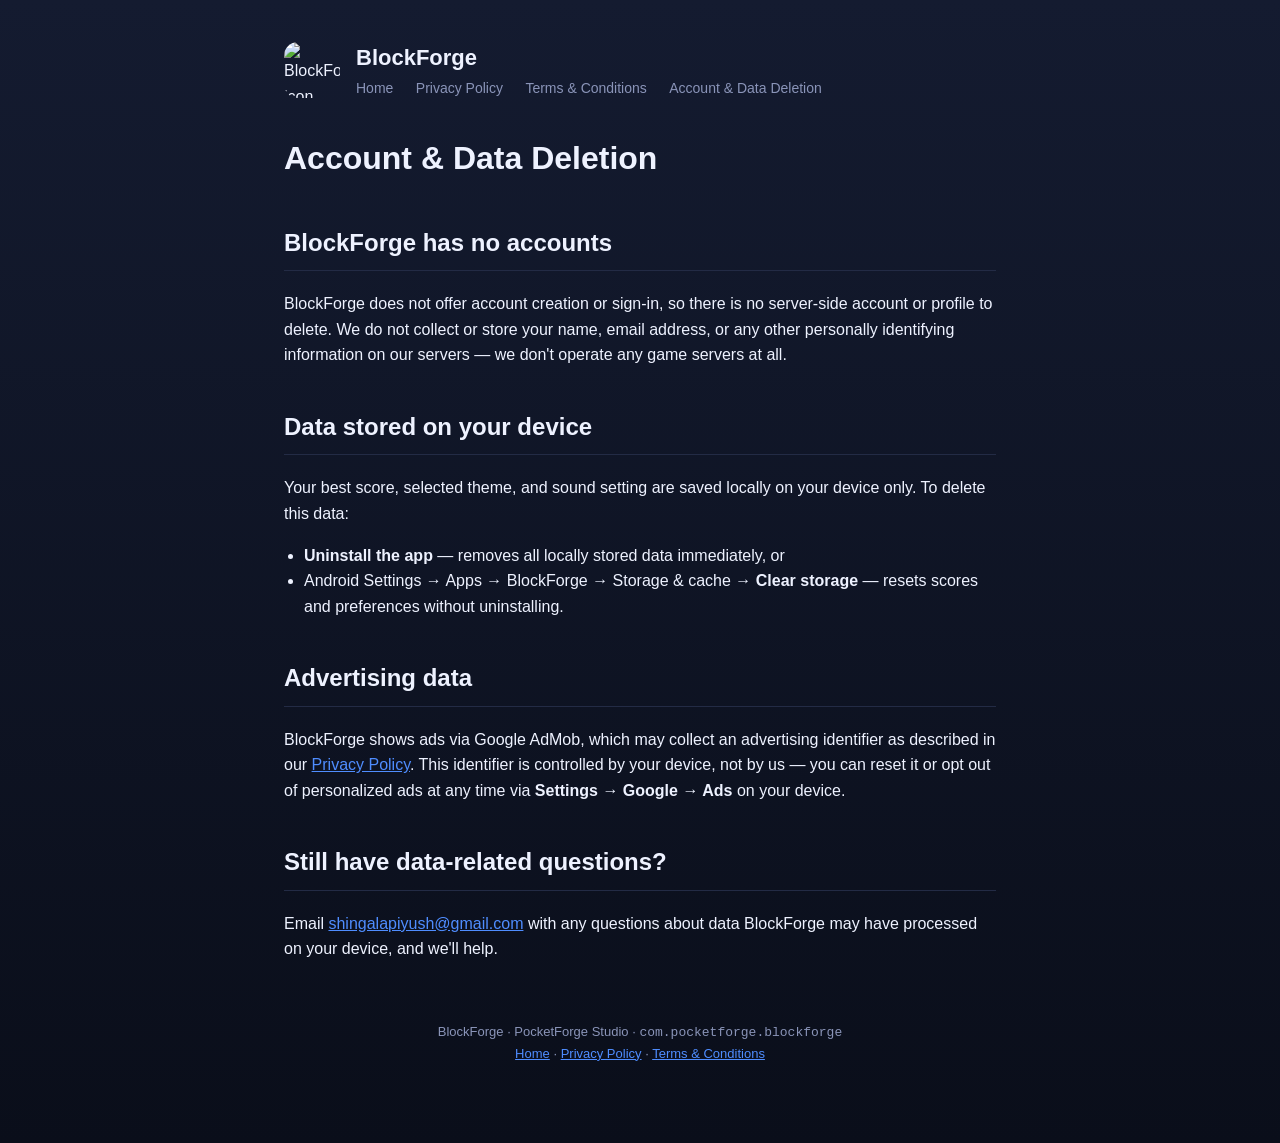
==== account-deletion.html @ 0fdd7baf "Add files via upload" ====
<!DOCTYPE html>
<html lang="en">
<head>
<meta charset="UTF-8">
<meta name="viewport" content="width=device-width, initial-scale=1">
<title>Account &amp; Data Deletion — BlockForge</title>
<link rel="icon" href="assets/icon.png">
<link rel="stylesheet" href="style.css">
</head>
<body>
<div class="wrap">
  <header class="site">
    <img src="assets/icon.png" alt="BlockForge icon">
    <div>
      <h1>BlockForge</h1>
      <nav class="site">
        <a href="index.html">Home</a>
        <a href="privacy-policy.html">Privacy Policy</a>
        <a href="terms.html">Terms &amp; Conditions</a>
        <a href="account-deletion.html">Account &amp; Data Deletion</a>
      </nav>
    </div>
  </header>

  <h1>Account &amp; Data Deletion</h1>

  <h2>BlockForge has no accounts</h2>
  <p>
    BlockForge does not offer account creation or sign-in, so there is no server-side account
    or profile to delete. We do not collect or store your name, email address, or any other
    personally identifying information on our servers — we don't operate any game servers at all.
  </p>

  <h2>Data stored on your device</h2>
  <p>
    Your best score, selected theme, and sound setting are saved locally on your device only.
    To delete this data:
  </p>
  <ul>
    <li><strong>Uninstall the app</strong> — removes all locally stored data immediately, or</li>
    <li>Android Settings → Apps → BlockForge → Storage &amp; cache → <strong>Clear storage</strong> — resets scores and preferences without uninstalling.</li>
  </ul>

  <h2>Advertising data</h2>
  <p>
    BlockForge shows ads via Google AdMob, which may collect an advertising identifier as
    described in our <a href="privacy-policy.html">Privacy Policy</a>. This identifier is
    controlled by your device, not by us — you can reset it or opt out of personalized ads at
    any time via <strong>Settings → Google → Ads</strong> on your device.
  </p>

  <h2>Still have data-related questions?</h2>
  <p>
    Email <a href="mailto:shingalapiyush@gmail.com">shingalapiyush@gmail.com</a> with any
    questions about data BlockForge may have processed on your device, and we'll help.
  </p>

  <footer>
    BlockForge · PocketForge Studio · <code>com.pocketforge.blockforge</code><br>
    <a href="index.html">Home</a> · <a href="privacy-policy.html">Privacy Policy</a> · <a href="terms.html">Terms &amp; Conditions</a>
  </footer>
</div>
</body>
</html>
---- style.css ----
:root{
  --bg:#0A0E1A; --bg2:#141b30; --text:#EEF2FF; --sub:#8A94B8;
  --accent:#4F8DFF; --red:#FF5A5F; --yellow:#FFD23F; --green:#3DDC84;
}
*{box-sizing:border-box;}
body{
  margin:0; background:linear-gradient(180deg,var(--bg2),var(--bg));
  color:var(--text); font-family:-apple-system,Segoe UI,Roboto,Arial,sans-serif;
  line-height:1.6;
}
.wrap{max-width:760px; margin:0 auto; padding:40px 24px 80px;}
header.site{display:flex; align-items:center; gap:16px; margin-bottom:32px;}
header.site img{width:56px; height:56px; border-radius:14px;}
header.site h1{font-size:22px; margin:0;}
nav.site a{color:var(--sub); text-decoration:none; margin-right:18px; font-size:14px;}
nav.site a:hover{color:var(--text);}
h1,h2,h3{color:var(--text);}
h2{border-bottom:1px solid #232b45; padding-bottom:8px; margin-top:40px;}
a{color:var(--accent);}
.hero{text-align:center; padding:20px 0 40px;}
.hero img.icon{width:120px; border-radius:26px; box-shadow:0 8px 30px rgba(79,141,255,.25);}
.hero p.tagline{color:var(--sub); font-size:18px;}
.hero img.screenshot{max-width:280px; width:100%; border-radius:18px; margin-top:20px; box-shadow:0 12px 40px rgba(0,0,0,.4);}
.badges a{display:inline-block; background:var(--accent); color:#fff; padding:10px 22px; border-radius:10px; text-decoration:none; font-weight:600; margin-top:20px;}
ul{padding-left:20px;}
footer{margin-top:60px; color:var(--sub); font-size:13px; text-align:center;}
table{width:100%; border-collapse:collapse; margin:16px 0;}
td,th{border:1px solid #232b45; padding:8px 10px; text-align:left; font-size:14px;}
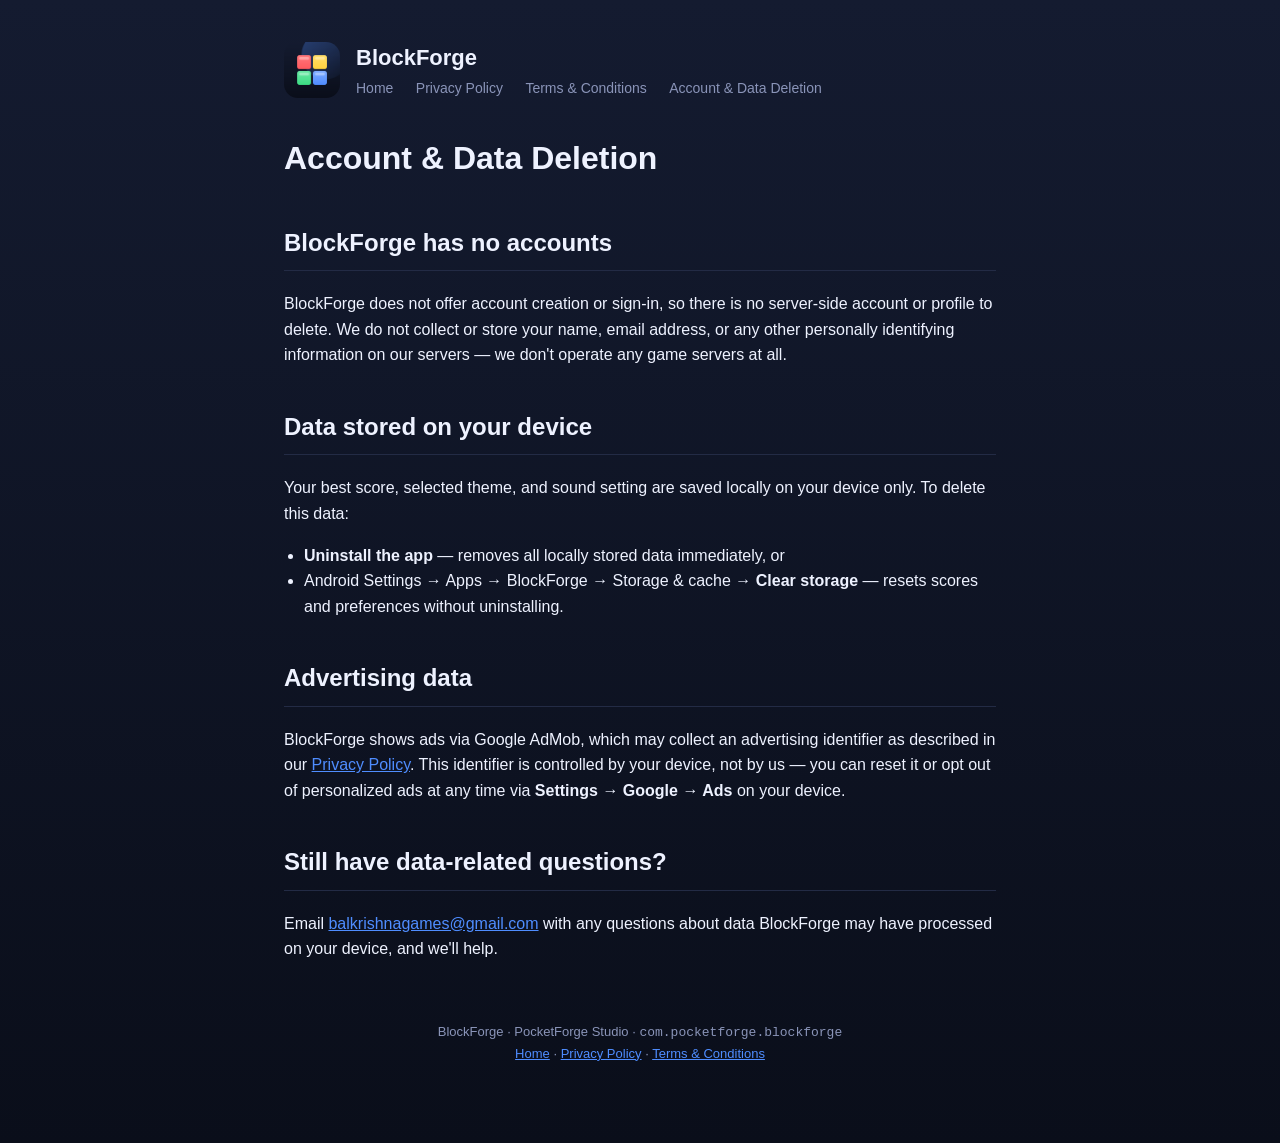
==== commit d1fbaa2b: "Update support email, remove legacy/stray files - Swap contact email to balkrishnagames@gmail.com ac" ====
--- a/account-deletion.html
+++ b/account-deletion.html
@@ -51,7 +51,7 @@
 
   <h2>Still have data-related questions?</h2>
   <p>
-    Email <a href="mailto:shingalapiyush@gmail.com">shingalapiyush@gmail.com</a> with any
+    Email <a href="mailto:balkrishnagames@gmail.com">balkrishnagames@gmail.com</a> with any
     questions about data BlockForge may have processed on your device, and we'll help.
   </p>
 
